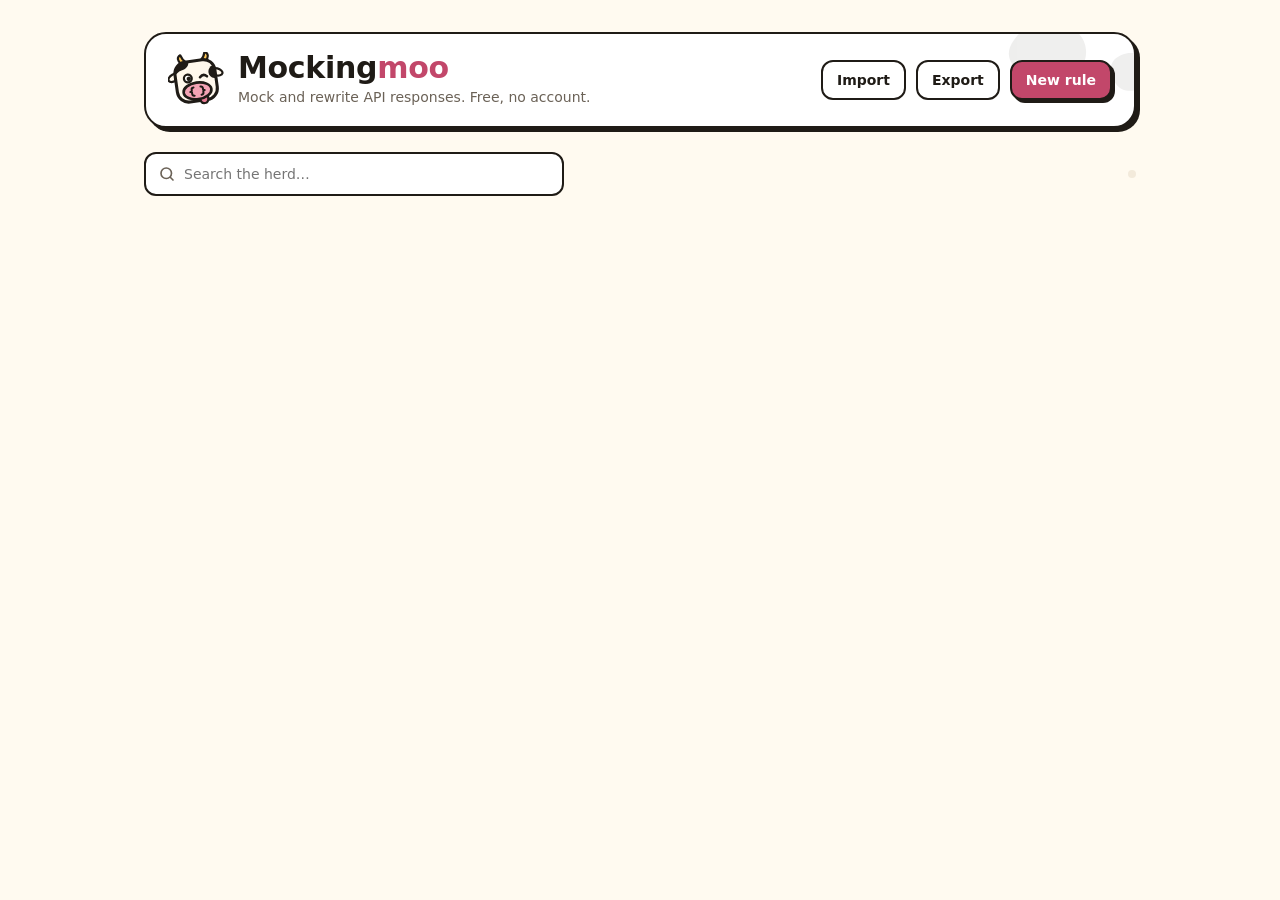
==== options.html @ 105ae4f6 "Initial commit: a cow with curly-brace lips, mocking your APIs since today" ====
<!doctype html>
<html lang="en">
<head>
  <meta charset="utf-8">
  <meta name="viewport" content="width=device-width, initial-scale=1">
  <title>Mockingmoo - Rules</title>
  <link rel="stylesheet" href="styles.css">
  <link rel="icon" href="icons/icon-32.png">
</head>
<body class="options">
  <header class="top">
    <svg class="spots" viewBox="0 0 160 90" aria-hidden="true">
      <path d="M20 30 C40 0 90 10 92 40 C94 66 60 80 40 70 C18 60 8 46 20 30 Z" fill="currentColor"/>
      <path d="M120 50 C134 36 158 44 156 64 C154 82 130 86 122 74 C116 66 114 58 120 50 Z" fill="currentColor"/>
    </svg>
    <div class="brand">
      <img class="logo" src="icons/logo-small.svg" alt="" width="56" height="56">
      <div>
        <h1 class="wordmark">Mocking<span>moo</span></h1>
        <p>Mock and rewrite API responses. Free, no account.</p>
      </div>
    </div>
    <div class="actions">
      <span id="global"></span>
      <button id="import" type="button">Import</button>
      <button id="export" type="button">Export</button>
      <button id="add" class="primary" type="button">New rule</button>
      <input id="file" type="file" accept=".json,application/json" hidden>
    </div>
  </header>

  <div class="toolbar">
    <label class="search">
      <span class="sr-only">Search rules</span>
      <span id="search-icon"></span>
      <input id="search" type="search" placeholder="Search the herd…" autocomplete="off">
    </label>
    <div id="filters" class="segmented" role="group" aria-label="Filter rules"></div>
  </div>

  <div id="msg" class="msg" role="status"></div>
  <main id="rules"></main>

  <script src="vendor/prettier/standalone.js"></script>
  <script src="vendor/prettier/babel.js"></script>
  <script src="vendor/prettier/estree.js"></script>
  <script src="shared.js"></script>
  <script src="options.js"></script>
</body>
</html>
---- styles.css ----
/* Mockingmoo: cream paper, chunky ink outlines, pink + butter accents. */
:root {
  --bg: #fffaf0;
  --card: #ffffff;
  --sunk: #f3eadb;
  --ink: #1f1b16;
  --text: #1f1b16;
  --muted: #6b6257;
  --soft: #5a5147;
  --dash: #a69b8d;
  --pink: #f4a3b4;
  --pink-strong: #c2476a;
  --pink-wash: #fff3f5;
  --butter: #ffc857;
  --on: #2f8f55;
  --on-wash: #e6f4ea;
  --off: #d6ccbe;
  --danger: #b42318;
  --paused: #f7f1e6;
  --code-bg: #1f1b16;
  --code-bar: #2b2620;
  --code-text: #fff8ec;
  --shadow: 4px 4px 0 var(--ink);
  --shadow-sm: 3px 3px 0 var(--ink);
  --display: ui-rounded, "SF Pro Rounded", "Nunito", "Fredoka", system-ui, sans-serif;
  --body: system-ui, -apple-system, "Segoe UI", sans-serif;
  --mono: ui-monospace, "SF Mono", SFMono-Regular, Menlo, Consolas, monospace;
}
@media (prefers-color-scheme: dark) {
  :root {
    --bg: #1a1714;
    --card: #24201b;
    --sunk: #302a23;
    --ink: #d8ccb8;
    --text: #f6efe3;
    --muted: #b3a898;
    --soft: #c9bfb0;
    --dash: #6e6458;
    --pink-strong: #f08aa6;
    --pink-wash: #3a2329;
    --on-wash: #1f3326;
    --off: #4a4238;
    --danger: #ff8a7a;
    --paused: #1f1b17;
    --code-bg: #12100d;
    --code-bar: #1b1814;
  }
  .top .spots { opacity: 0.12; }
  button.primary { color: #1f1b16; }
  button.primary:hover { background: #f6a1b8; }
}

* { box-sizing: border-box; }
body {
  margin: 0;
  background: var(--bg);
  color: var(--text);
  font: 14px/1.45 var(--body);
}
button, input, select, textarea { font: inherit; color: inherit; }
.muted { color: var(--muted); }
.sr-only { position: absolute; width: 1px; height: 1px; overflow: hidden; clip: rect(0 0 0 0); white-space: nowrap; }
.wordmark { font-family: var(--display); font-weight: 800; letter-spacing: -0.3px; line-height: 1; }
.wordmark span { color: var(--pink-strong); }
.logo { flex: none; display: block; }
.icon { width: 18px; height: 18px; flex: none; fill: none; stroke: currentColor; stroke-width: 2.2; stroke-linecap: round; stroke-linejoin: round; }

/* ---- buttons & fields ---------------------------------------------------- */
button {
  display: inline-flex; align-items: center; justify-content: center; gap: 8px;
  min-height: 40px; padding: 0 14px;
  background: var(--card); color: var(--text);
  border: 2px solid var(--ink); border-radius: 12px;
  font-weight: 650; cursor: pointer;
  transition: transform 0.08s, box-shadow 0.08s, background 0.12s;
}
button:hover { background: var(--sunk); }
button:active { transform: translate(1px, 1px); }
button:focus-visible, input:focus-visible, select:focus-visible, textarea:focus-visible {
  outline: 3px solid var(--butter); outline-offset: 2px;
}
button.primary {
  background: var(--pink-strong); color: #fff; font-weight: 750; box-shadow: var(--shadow-sm);
}
button.primary:hover { background: #ad3a5c; }
button.primary:active { box-shadow: 1px 1px 0 var(--ink); transform: translate(2px, 2px); }
button.icon-btn { width: 40px; padding: 0; }
button.danger { color: var(--danger); }
button.ghost { background: transparent; border-style: dashed; border-color: var(--dash); color: var(--soft); }
button.ghost:hover { background: var(--sunk); }

input[type="text"], input[type="search"], input[type="number"], select {
  min-height: 40px; padding: 0 12px;
  background: var(--card); border: 2px solid var(--ink); border-radius: 12px;
}
select { background: var(--bg); font-weight: 650; padding-right: 8px; cursor: pointer; }
input.mono { font-family: var(--mono); font-size: 13px; }

/* ---- switch (checkbox underneath) ---------------------------------------- */
.switch { position: relative; display: inline-block; width: 48px; height: 28px; flex: none; }
.switch input { position: absolute; opacity: 0; width: 100%; height: 100%; margin: 0; cursor: pointer; z-index: 1; }
.switch .slider {
  position: absolute; inset: 0; background: var(--off); border: 2px solid var(--ink); border-radius: 999px; transition: background 0.15s;
}
.switch .slider::before {
  content: ""; position: absolute; width: 18px; height: 18px; left: 3px; top: 3px;
  background: #fff; border-radius: 50%; box-shadow: 0 0 0 2px var(--ink); transition: transform 0.15s, box-shadow 0.15s;
}
.switch input:checked + .slider { background: var(--on); }
.switch input:checked + .slider::before { transform: translateX(20px); box-shadow: none; }
.switch input:focus-visible + .slider { outline: 3px solid var(--butter); outline-offset: 2px; }
.switch.sm { width: 44px; height: 26px; }
.switch.sm .slider::before { width: 16px; height: 16px; }
.switch.sm input:checked + .slider::before { transform: translateX(18px); }

.badge {
  display: inline-flex; align-items: center; height: 26px; padding: 0 10px; flex: none;
  border-radius: 999px; border: 2px solid var(--ink);
  font-size: 11px; font-weight: 800; letter-spacing: 0.5px; text-transform: uppercase; white-space: nowrap;
}
.badge.code { background: var(--text); color: var(--bg); }
.badge.static { background: var(--butter); color: #1f1b16; }
.badge.paused { background: transparent; border-color: var(--soft); color: var(--soft); }

/* ---- options page --------------------------------------------------------- */
body.options { max-width: 1040px; margin: 0 auto; padding: 32px 24px 80px; }

.top {
  position: relative; overflow: hidden;
  display: flex; flex-wrap: wrap; align-items: center; justify-content: space-between; gap: 18px;
  padding: 18px 22px; background: var(--card);
  border: 2px solid var(--ink); border-radius: 22px; box-shadow: var(--shadow);
}
.top .spots { position: absolute; right: -20px; top: -24px; width: 160px; opacity: 0.07; pointer-events: none; color: var(--text); }
.brand { position: relative; display: flex; align-items: center; gap: 14px; }
.brand h1 { margin: 0; font-size: 30px; }
.brand p { margin: 4px 0 0; color: var(--muted); }
.actions { position: relative; display: flex; flex-wrap: wrap; align-items: center; gap: 10px; }
.master {
  display: inline-flex; align-items: center; gap: 10px; min-height: 40px; padding: 0 14px 0 6px;
  background: var(--on-wash); border: 2px solid var(--ink); border-radius: 999px; font-weight: 700; cursor: pointer;
}
.master.off { background: var(--sunk); }

.toolbar { display: flex; flex-wrap: wrap; align-items: center; justify-content: space-between; gap: 12px; margin: 24px 0 8px; }
.search {
  display: flex; align-items: center; gap: 8px; flex: 1 1 260px; max-width: 420px;
  padding-left: 12px; background: var(--card); border: 2px solid var(--ink); border-radius: 12px; color: var(--muted);
}
.search input { flex: 1; min-width: 0; border: 0; background: transparent; padding-left: 0; color: var(--text); }
.search input:focus-visible { outline: none; }
.search:focus-within { outline: 3px solid var(--butter); outline-offset: 2px; }
.segmented { display: flex; gap: 4px; padding: 4px; background: var(--sunk); border-radius: 14px; }
.segmented button { min-height: 34px; padding: 0 12px; border-color: transparent; background: transparent; color: var(--soft); font-size: 13px; }
.segmented button[aria-pressed="true"] { background: var(--card); border-color: var(--ink); color: var(--text); }

.msg { min-height: 22px; margin: 0 0 10px; color: var(--muted); }
#rules { display: flex; flex-direction: column; gap: 16px; }
.empty {
  text-align: center; padding: 48px 16px; color: var(--muted);
  border: 2px dashed var(--dash); border-radius: 22px;
}
.empty img { margin: 0 auto 12px; opacity: 0.9; }
.empty strong { display: block; font-family: var(--display); font-size: 20px; color: var(--text); margin-bottom: 4px; }

.rule { background: var(--card); border: 2px solid var(--ink); border-radius: 20px; overflow: hidden; }
.rule.open { box-shadow: var(--shadow); border-radius: 22px; }
.rule.paused { background: var(--paused); border-style: dashed; border-color: var(--dash); }
.rule .head { display: flex; flex-wrap: wrap; align-items: center; gap: 12px; padding: 12px 14px; }
.rule.open .head { background: var(--pink-wash); border-bottom: 2px solid var(--ink); }
.rule .title { flex: 1 1 240px; min-width: 0; display: flex; flex-direction: column; gap: 2px; }
.rule .title input {
  min-height: 36px; padding: 0 8px; margin-left: -8px; border-color: transparent; background: transparent;
  font-family: var(--display); font-size: 18px; font-weight: 700;
}
.rule .title input:hover { border-color: var(--dash); }
.rule.paused .title input { color: var(--soft); }
.rule .summary { font-family: var(--mono); font-size: 12px; color: var(--muted); white-space: nowrap; overflow: hidden; text-overflow: ellipsis; }
.rule .tools { display: flex; gap: 6px; }

.rule .body { padding: 20px; display: flex; flex-direction: column; gap: 18px; }
.pair { display: flex; flex-direction: column; gap: 18px; }
.pair + .pair { padding-top: 18px; border-top: 2px dashed var(--dash); }
.step { display: flex; flex-direction: column; gap: 10px; }
.step-label { display: flex; align-items: center; gap: 8px; font-family: var(--display); font-weight: 700; font-size: 15px; }
.step-label .num {
  display: inline-flex; align-items: center; justify-content: center; width: 26px; height: 26px;
  background: var(--butter); color: #1f1b16; border: 2px solid var(--ink); border-radius: 8px; font-size: 13px;
}
.line { display: flex; flex-wrap: wrap; align-items: center; gap: 10px; }
.line input[type="text"] { flex: 1 1 240px; min-width: 0; }
.line input[type="number"] { width: 96px; }
.line label { display: inline-flex; align-items: center; gap: 8px; font-weight: 600; }
.line input[type="checkbox"] { width: 18px; height: 18px; accent-color: var(--pink-strong); }

.tabs { display: flex; flex-wrap: wrap; gap: 8px; }
.tabs button[aria-selected="true"] { background: var(--pink); color: #1f1b16; box-shadow: 2px 2px 0 var(--ink); }

.editor { border: 2px solid var(--ink); border-radius: 16px; overflow: hidden; background: var(--code-bg); }
.editor .bar {
  display: flex; flex-wrap: wrap; align-items: center; justify-content: space-between; gap: 8px;
  padding: 6px 6px 6px 16px; background: var(--code-bar); border-bottom: 1px solid #443c33;
  font-family: var(--mono); font-size: 12px; color: #d6ccbe;
}
.editor .bar button {
  min-height: 30px; padding: 0 12px; border: 1px solid var(--butter); border-radius: 8px;
  background: var(--butter); color: #1f1b16; font-size: 12px; font-weight: 750;
}
.editor .bar button:hover { background: #ffd57d; }
.editor textarea {
  display: block; width: 100%; min-height: 220px; padding: 14px 16px; margin: 0;
  border: 0; border-radius: 0; background: var(--code-bg); color: var(--code-text); caret-color: var(--butter);
  font: 13px/1.7 var(--mono); resize: vertical; white-space: pre; tab-size: 2;
}
.editor textarea:focus-visible { outline: none; }
.editor:focus-within { outline: 3px solid var(--butter); outline-offset: 2px; }
.hint { font-size: 13px; color: var(--muted); }
.hint code { font-family: var(--mono); font-size: 12px; background: var(--sunk); padding: 1px 5px; border-radius: 5px; }
.format-note { display: block; color: var(--danger); font-size: 13px; }
.format-note:empty { display: none; }
.format-note.info { color: var(--muted); }

/* ---- popup ---------------------------------------------------------------- */
body.popup { width: 360px; }
.popup header {
  position: relative; overflow: hidden; display: flex; align-items: center; justify-content: space-between; gap: 10px;
  padding: 12px 16px; background: var(--card); border-bottom: 2px solid var(--ink);
}
.popup header .brand { gap: 10px; }
.popup header .wordmark { font-size: 22px; }
.popup main { padding: 14px 16px; display: flex; flex-direction: column; gap: 14px; }
.card {
  display: flex; align-items: center; gap: 12px; padding: 12px;
  background: var(--on-wash); border: 2px solid var(--ink); border-radius: 16px;
}
.card.off { background: var(--sunk); }
.card .glyph {
  width: 40px; height: 40px; flex: none; display: flex; align-items: center; justify-content: center;
  background: var(--card); border: 2px solid var(--ink); border-radius: 12px;
}
.card strong { display: block; }
.card span { font-size: 13px; color: var(--soft); }
.section-head { display: flex; align-items: baseline; justify-content: space-between; }
.section-head h2 { margin: 0; font-family: var(--display); font-size: 16px; }
.list { display: flex; flex-direction: column; gap: 8px; max-height: 260px; overflow: auto; padding: 2px; }
.row {
  display: flex; align-items: center; gap: 10px; padding: 9px 12px;
  background: var(--card); border: 2px solid var(--ink); border-radius: 14px;
}
.row.paused { background: var(--paused); border-style: dashed; border-color: var(--dash); }
.row .text { flex: 1; min-width: 0; }
.row .name, .row .sub { display: block; white-space: nowrap; overflow: hidden; text-overflow: ellipsis; }
.row .name { font-weight: 700; }
.row.paused .name { color: var(--soft); }
.row .sub { font-family: var(--mono); font-size: 12px; color: var(--muted); }
.row .state { font-size: 12px; font-weight: 650; color: var(--soft); }
.popup footer { padding: 12px 16px; background: var(--card); border-top: 2px solid var(--ink); }
.popup footer button { width: 100%; }
.popup .wide { width: 100%; min-height: 44px; }
.popup .empty { padding: 24px 12px; }
.linkish { background: none; border: 0; min-height: 0; padding: 0; color: var(--pink-strong); font-size: 13px; font-weight: 700; }
.linkish:hover { background: none; text-decoration: underline; }
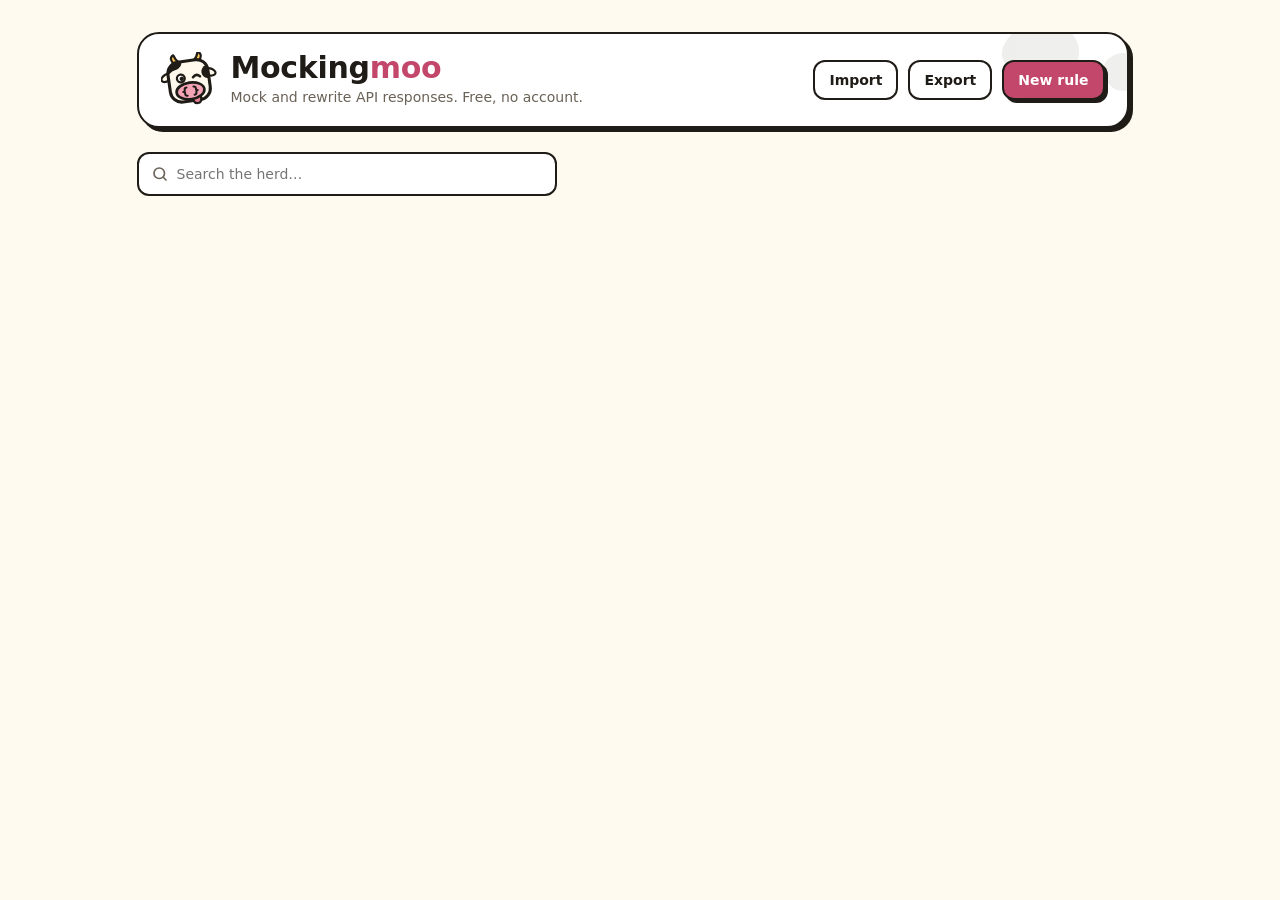
==== commit 17c7d1a2: "feat(ui): the herd gets a glow-up 🐄✨ Mockingmoo traded its beige office look for something with spot" ====
--- a/options.html
+++ b/options.html
@@ -35,7 +35,7 @@
       <span id="search-icon"></span>
       <input id="search" type="search" placeholder="Search the herd…" autocomplete="off">
     </label>
-    <div id="filters" class="segmented" role="group" aria-label="Filter rules"></div>
+    <div id="filters"></div>
   </div>
 
   <div id="msg" class="msg" role="status"></div>
--- a/styles.css
+++ b/styles.css
@@ -150,9 +150,22 @@
 .search input { flex: 1; min-width: 0; border: 0; background: transparent; padding-left: 0; color: var(--text); }
 .search input:focus-visible { outline: none; }
 .search:focus-within { outline: 3px solid var(--butter); outline-offset: 2px; }
-.segmented { display: flex; gap: 4px; padding: 4px; background: var(--sunk); border-radius: 14px; }
-.segmented button { min-height: 34px; padding: 0 12px; border-color: transparent; background: transparent; color: var(--soft); font-size: 13px; }
-.segmented button[aria-pressed="true"] { background: var(--card); border-color: var(--ink); color: var(--text); }
+.segmented { position: relative; display: inline-flex; align-self: flex-start; gap: 4px; padding: 4px; background: var(--sunk); border-radius: 14px; max-width: 100%; }
+.segmented button {
+  position: relative; z-index: 1; min-height: 34px; padding: 0 12px;
+  border-color: transparent; background: transparent; color: var(--soft); font-size: 13px;
+  transition: color 0.2s;
+}
+.segmented button:hover { background: transparent; color: var(--text); }
+.segmented button:active { transform: none; }
+.segmented button[aria-pressed="true"], .segmented button[aria-selected="true"] { color: var(--text); }
+.seg-pill {
+  position: absolute; top: 4px; bottom: 4px; left: 0; width: 0;
+  background: var(--card); border: 2px solid var(--ink); border-radius: 10px; pointer-events: none;
+}
+.segmented.type button { min-height: 36px; font-size: 14px; padding: 0 14px; }
+.segmented.type button[aria-selected="true"] { color: #1f1b16; }
+.segmented.type .seg-pill { background: var(--pink); box-shadow: 2px 2px 0 var(--ink); }
 
 .msg { min-height: 22px; margin: 0 0 10px; color: var(--muted); }
 #rules { display: flex; flex-direction: column; gap: 16px; }
@@ -193,8 +206,6 @@
 .line label { display: inline-flex; align-items: center; gap: 8px; font-weight: 600; }
 .line input[type="checkbox"] { width: 18px; height: 18px; accent-color: var(--pink-strong); }
 
-.tabs { display: flex; flex-wrap: wrap; gap: 8px; }
-.tabs button[aria-selected="true"] { background: var(--pink); color: #1f1b16; box-shadow: 2px 2px 0 var(--ink); }
 
 .editor { border: 2px solid var(--ink); border-radius: 16px; overflow: hidden; background: var(--code-bg); }
 .editor .bar {
@@ -260,3 +271,77 @@
 .popup .empty { padding: 24px 12px; }
 .linkish { background: none; border: 0; min-height: 0; padding: 0; color: var(--pink-strong); font-size: 13px; font-weight: 700; }
 .linkish:hover { background: none; text-decoration: underline; }
+
+/* ---- motion ---------------------------------------------------------------- */
+.chev { display: inline-flex; transition: transform 0.25s cubic-bezier(.2, .8, .2, 1); }
+.chev.flipped { transform: rotate(180deg); }
+
+button { transition: transform 0.12s cubic-bezier(.2, .8, .2, 1), box-shadow 0.12s, background 0.15s, color 0.15s, border-color 0.15s; }
+button.primary:hover { transform: translate(-1px, -1px); box-shadow: 4px 4px 0 var(--ink); }
+button.primary:active { transform: translate(2px, 2px); box-shadow: 1px 1px 0 var(--ink); }
+
+.rule { transition: transform 0.16s cubic-bezier(.2, .8, .2, 1), box-shadow 0.16s, background 0.2s, border-color 0.2s; }
+.rule:not(.open):not(.paused):hover { transform: translate(-2px, -2px); box-shadow: 4px 4px 0 var(--ink); }
+.rule.paused:hover { border-color: var(--soft); }
+.row, .card { transition: background 0.2s, border-color 0.2s, transform 0.16s cubic-bezier(.2, .8, .2, 1), box-shadow 0.16s; }
+.row:not(.paused):hover { transform: translate(-1px, -1px); box-shadow: 3px 3px 0 var(--ink); }
+.row .name, .row.paused .name { transition: color 0.2s; }
+
+.switch .slider::before { transition: transform 0.18s cubic-bezier(.3, 1.4, .5, 1), box-shadow 0.15s, width 0.12s; }
+.switch input:active + .slider::before { width: 22px; }
+.switch input:checked:active + .slider::before { transform: translateX(16px); }
+.switch.sm input:checked:active + .slider::before { transform: translateX(14px); }
+
+.brand .logo { transform-origin: 50% 80%; }
+.brand:hover .logo { animation: wiggle 0.6s ease-in-out; }
+.msg:not(:empty) { animation: rise 0.25s cubic-bezier(.2, .8, .2, 1); }
+
+@keyframes rise { from { opacity: 0; transform: translateY(4px); } to { opacity: 1; transform: none; } }
+@keyframes wiggle {
+  0%, 100% { transform: rotate(0); }
+  20% { transform: rotate(-8deg); }
+  40% { transform: rotate(6deg); }
+  60% { transform: rotate(-4deg); }
+  80% { transform: rotate(2deg); }
+}
+
+@media (prefers-reduced-motion: reduce) {
+  *, *::before, *::after { animation: none !important; transition: none !important; }
+}
+
+/* ---- layout stability ------------------------------------------------------ */
+html { scrollbar-gutter: stable; }
+.rule, .rule.open { border-radius: 20px; }
+.rule .head { border-bottom: 2px solid transparent; min-height: 74px; }
+.rule .title { min-height: 46px; justify-content: center; }
+.rule .summary { min-height: 18px; }
+.blank-note { min-height: 1.45em; transition: opacity 0.15s; }
+.blank-note.gone { visibility: hidden; opacity: 0; }
+.master-label { display: inline-block; min-width: 4.4em; }
+.segmented button, .badge, .summary { font-variant-numeric: tabular-nums; }
+
+/* ---- dialog ------------------------------------------------------------------ */
+.moo-dialog {
+  width: min(400px, calc(100vw - 32px)); padding: 24px; margin: auto;
+  background: var(--card); color: var(--text);
+  border: 2px solid var(--ink); border-radius: 22px; box-shadow: 6px 6px 0 var(--ink);
+  animation: dialog-in 0.22s cubic-bezier(.2, .8, .2, 1);
+}
+.moo-dialog::backdrop { background: rgba(31, 27, 22, 0.42); animation: fade-in 0.2s ease-out; }
+.moo-dialog.closing { animation: dialog-out 0.14s ease-in forwards; }
+.moo-dialog.closing::backdrop { animation: fade-out 0.14s ease-in forwards; }
+.moo-dialog h2 { margin: 14px 0 6px; font-family: var(--display); font-size: 20px; line-height: 1.25; overflow-wrap: anywhere; }
+.moo-dialog p { margin: 0; color: var(--muted); }
+.dialog-art {
+  width: 48px; height: 48px; display: flex; align-items: center; justify-content: center;
+  background: var(--pink-wash); color: var(--danger); border: 2px solid var(--ink); border-radius: 14px;
+}
+.dialog-art .icon { width: 22px; height: 22px; }
+.dialog-actions { display: flex; flex-wrap: wrap; justify-content: flex-end; gap: 10px; margin-top: 22px; }
+button.danger-fill { background: var(--danger); color: #fff; }
+button.danger-fill:hover { background: #962015; }
+@media (prefers-color-scheme: dark) { button.danger-fill { background: #e5604f; color: #1f1b16; } button.danger-fill:hover { background: #f07a6a; } }
+@keyframes dialog-in { from { opacity: 0; transform: translateY(8px) scale(.96); } to { opacity: 1; transform: none; } }
+@keyframes dialog-out { to { opacity: 0; transform: translateY(4px) scale(.97); } }
+@keyframes fade-in { from { opacity: 0; } }
+@keyframes fade-out { to { opacity: 0; } }
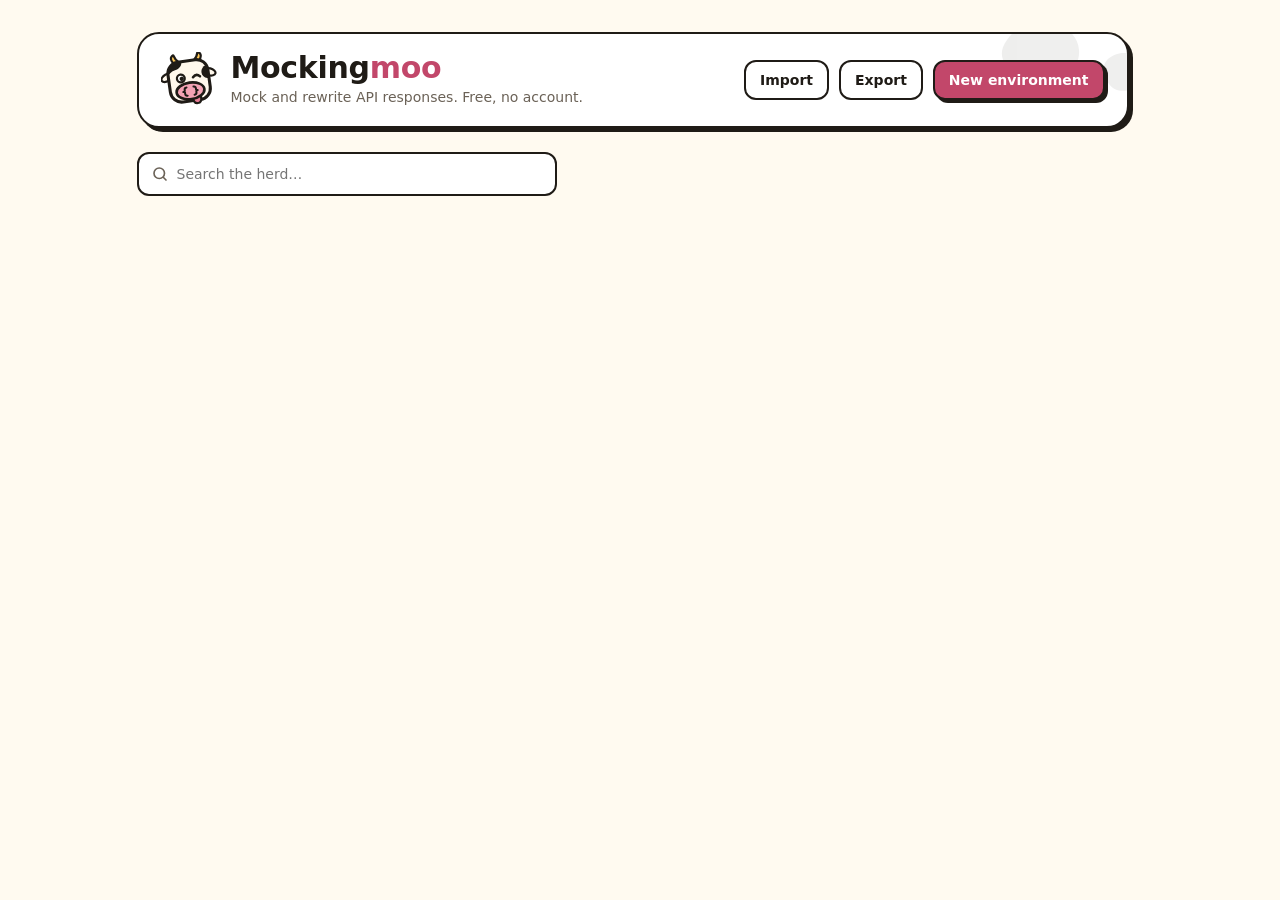
==== commit 66ed5b3d: "feat(env): rules page groups rules under environment bands Co-Authored-By: Claude Fable 5.1 <noreply" ====
--- a/options.html
+++ b/options.html
@@ -24,7 +24,7 @@
       <span id="global"></span>
       <button id="import" type="button">Import</button>
       <button id="export" type="button">Export</button>
-      <button id="add" class="primary" type="button">New rule</button>
+      <button id="add-env" class="primary" type="button">New environment</button>
       <input id="file" type="file" accept=".json,application/json" hidden>
     </div>
   </header>
@@ -39,11 +39,12 @@
   </div>
 
   <div id="msg" class="msg" role="status"></div>
-  <main id="rules"></main>
+  <main id="environments"></main>
 
   <script src="vendor/prettier/standalone.js"></script>
   <script src="vendor/prettier/babel.js"></script>
   <script src="vendor/prettier/estree.js"></script>
+  <script src="environments.js"></script>
   <script src="shared.js"></script>
   <script src="options.js"></script>
 </body>
--- a/styles.css
+++ b/styles.css
@@ -121,6 +121,7 @@
 .badge.code { background: var(--text); color: var(--bg); }
 .badge.static { background: var(--butter); color: #1f1b16; }
 .badge.paused { background: transparent; border-color: var(--soft); color: var(--soft); }
+.badge.parked { background: transparent; border-color: var(--dash); color: var(--soft); }
 
 /* ---- options page --------------------------------------------------------- */
 body.options { max-width: 1040px; margin: 0 auto; padding: 32px 24px 80px; }
@@ -168,7 +169,7 @@
 .segmented.type .seg-pill { background: var(--pink); box-shadow: 2px 2px 0 var(--ink); }
 
 .msg { min-height: 22px; margin: 0 0 10px; color: var(--muted); }
-#rules { display: flex; flex-direction: column; gap: 16px; }
+#environments { display: flex; flex-direction: column; gap: 16px; }
 .empty {
   text-align: center; padding: 48px 16px; color: var(--muted);
   border: 2px dashed var(--dash); border-radius: 22px;
@@ -190,6 +191,23 @@
 .rule.paused .title input { color: var(--soft); }
 .rule .summary { font-family: var(--mono); font-size: 12px; color: var(--muted); white-space: nowrap; overflow: hidden; text-overflow: ellipsis; }
 .rule .tools { display: flex; gap: 6px; }
+
+/* ---- environment bands ---------------------------------------------------- */
+.env { background: var(--card); border: 2px solid var(--ink); border-radius: 22px; overflow: hidden; }
+.env.parked { border-style: dashed; border-color: var(--dash); }
+.env.off { background: var(--sunk); }
+.env.off .env-head { opacity: 0.7; }
+.env-head { display: flex; flex-wrap: wrap; align-items: center; gap: 12px; padding: 14px 16px; }
+.env.open .env-head { border-bottom: 2px solid var(--ink); }
+.env.parked.open .env-head { border-bottom-color: var(--dash); }
+.env-head .title { flex: 1 1 260px; min-width: 0; display: flex; flex-direction: column; gap: 4px; }
+.env-head .title input.domain { font-size: 18px; font-weight: 700; min-height: 40px; }
+.env-head .title input.env-name { min-height: 32px; font-size: 14px; }
+.env-head .hint:empty { display: none; }
+.env-head .summary { font-family: var(--mono); font-size: 12px; color: var(--muted); }
+.env-head .tools { display: flex; gap: 6px; align-items: center; }
+.env-body { padding: 14px; display: flex; flex-direction: column; gap: 12px; }
+.env-body .empty { padding: 28px 16px; }
 
 .rule .body { padding: 20px; display: flex; flex-direction: column; gap: 18px; }
 .pair { display: flex; flex-direction: column; gap: 18px; }
@@ -337,6 +355,10 @@
   background: var(--pink-wash); color: var(--danger); border: 2px solid var(--ink); border-radius: 14px;
 }
 .dialog-art .icon { width: 22px; height: 22px; }
+.dialog-field { display: flex; flex-direction: column; gap: 6px; margin-top: 16px; font-family: var(--display); font-weight: 700; font-size: 14px; }
+.moo-dialog input[type=text] {
+  border: 2px solid var(--ink); font-family: var(--mono); font-size: 14px; font-weight: 400;
+}
 .dialog-actions { display: flex; flex-wrap: wrap; justify-content: flex-end; gap: 10px; margin-top: 22px; }
 button.danger-fill { background: var(--danger); color: #fff; }
 button.danger-fill:hover { background: #962015; }
